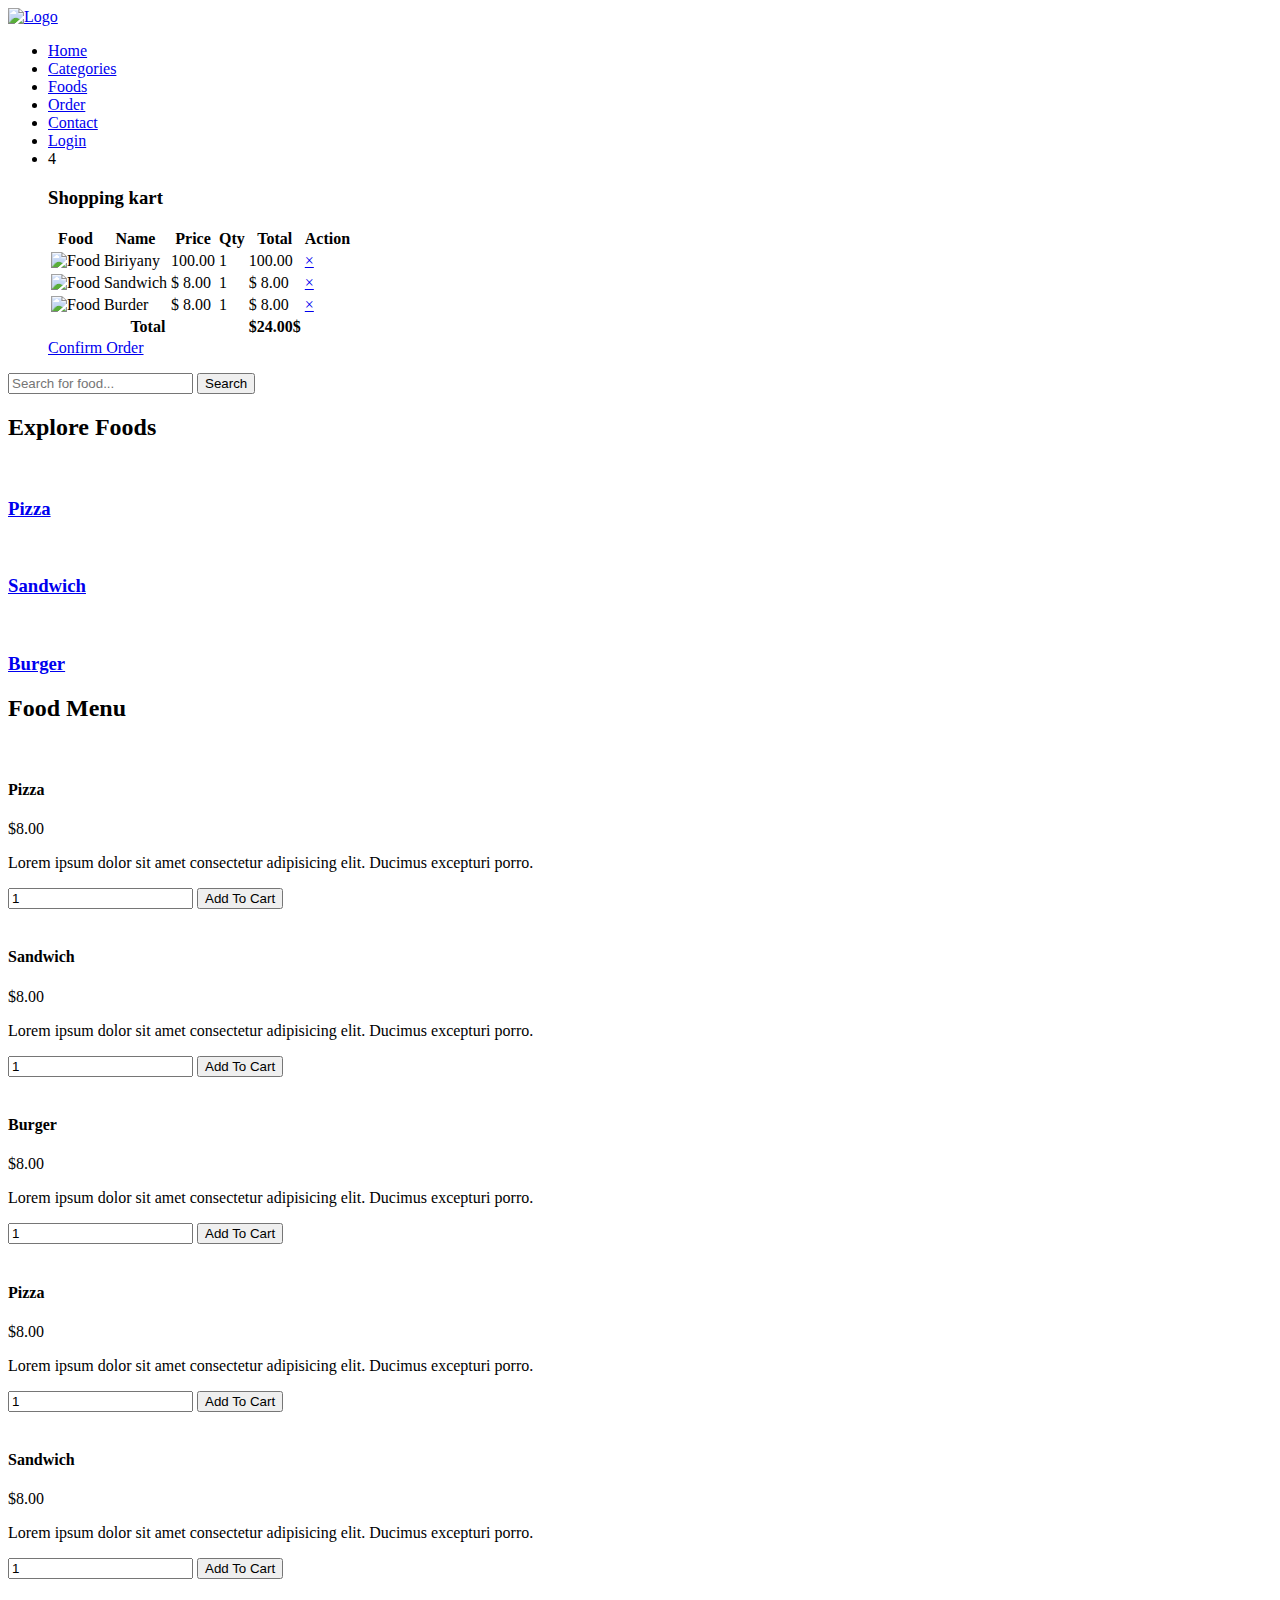
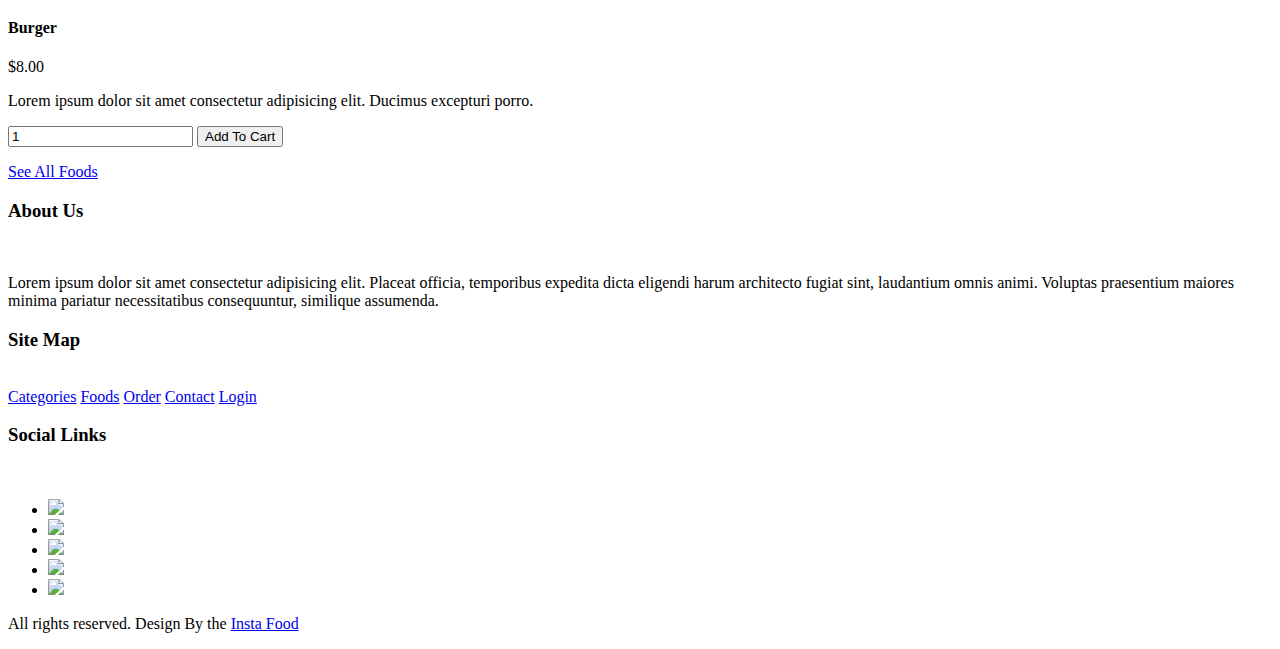
==== Food_ordering_web-main/index.html @ e42cc367 "Update index.html" ====
<!DOCTYPE html>
<html lang="en">
<head>
    <meta charset="UTF-8">
    <meta http-equiv="X-UA-Compatible" content="IE=edge">
    <meta name="viewport" content="width=device-width, initial-scale=1.0">
    <title>Online Food Delivery Website</title>
    <!-- Favicon -->
    <link rel="shortcut icon" href="img/favicon.ico" type="image/x-icon">
    <!-- Fontawesome CSS -->
    <link rel="stylesheet" href="css/font-awesome/css/font-awesome.css">
    <!-- Hover CSS -->
    <link rel="stylesheet" href="css/hover-min.css">
    <!-- Custom CSS -->
    <link rel="stylesheet" href="css/style.css">
</head>
<body>
    <!-- Navigation Section Start -->
    <header class="navbar">
        <nav id="site-top-nav" class="navbar-menu navbar-fixed-top">
            <div class="container">
                <!-- logo -->
                <div class="logo">
                    <a href="index.html" title="Logo">
                        <img src="img/logo.png" alt="Logo" class="img-responsive">
                    </a>
                </div>
                <!-- Main Menu -->
                <div class="menu text-right">
                    <ul>
                        <li><a class="hvr-underline-from-center" href="index.html">Home</a></li>
                        <li><a class="hvr-underline-from-center" href="categories.html">Categories</a></li>
                        <li><a class="hvr-underline-from-center" href="foods.html">Foods</a></li>
                        <li><a class="hvr-underline-from-center" href="order.html">Order</a></li>
                        <li><a class="hvr-underline-from-center" href="contact.html">Contact</a></li>
                        <li><a class="hvr-underline-from-center" href="login.html">Login</a></li>
                        <li>
                            <a id="shopping-cart" class="shopping-cart">
                                <i class="fa fa-cart-arrow-down"></i>
                                <span class="badge">4</span>
                            </a>
                            <div id="cart-content" class="cart-content">
                                <h3 class="text-center">Shopping kart </h3>
                                <table class="cart-table" border="0">
                                    <tr>
                                        <th>Food</th>
                                        <th>Name</th>
                                        <th>Price</th>
                                        <th>Qty</th>
                                        <th>Total</th>
                                        <th>Action</th>
                                    </tr>
                                    <tr>
                                        <td><img src="img/food/p1.jpg" alt="Food"></td>
                                        <td>Biriyany</td>
                                        <td>100.00</td>
                                        <td>1</td>
                                        <td>100.00</td>
                                        <td><a href="#" class="btn-delete">&times;</a></td>
                                    </tr>
                                    <tr>
                                        <td><img src="img/food/s1.jpg" alt="Food"></td>
                                        <td>Sandwich</td>
                                        <td>$ 8.00</td>
                                        <td>1</td>
                                        <td>$ 8.00</td>
                                        <td><a href="#" class="btn-delete">&times;</a></td>
                                    </tr>
                                    <tr>
                                        <td><img src="img/food/b1.jpg" alt="Food"></td>
                                        <td>Burder</td>
                                        <td>$ 8.00</td>
                                        <td>1</td>
                                        <td>$ 8.00</td>
                                        <td><a href="#" class="btn-delete">&times;</a></td>
                                    </tr>
                                    <tr>
                                        <th colspan="4">Total</th>
                                        <th>$24.00$</th>
                                        <th></th>
                                    </tr>
                                </table>
                                <a href="order.html" class="btn-primary">Confirm Order</a>
                            </div>
                        </li>
                    </ul>
                </div>
            </div>
        </nav>
    </header>
    <!-- Navigation Section End -->

    <!-- Food Search Section Start -->
    <section class="food-search text-center" >
        <div class="container">
            <form action="food-search.html">
                <input type="search" placeholder="Search for food..." required>
                <input type="submit" value="Search" class="btn-primary">
            </form>
        </div>
    </section>
    <!-- Food Search Section End -->

    <!-- Category Section Start -->
    <section class="categories">
        <div class="container">
            <h2 class="text-center">Explore Foods</h2>
            <div class="heading-border"></div>

            <div class="grid-3">
                <a href="category-foods.html">
                    <div class="float-container">
                        <img src="img/category/pizza.jpg" class="img-responsive" alt="">
                        <h3 class="float-text text-white">Pizza</h3>
                    </div>
                </a>
                <a href="category-foods.html">
                    <div class="float-container">
                        <img src="img/category/sandwich.jpg" class="img-responsive" alt="">
                        <h3 class="float-text text-white">Sandwich</h3>
                    </div>
                </a>
                <a href="category-foods.html">
                    <div class="float-container">
                        <img src="img/category/burger.jpg" class="img-responsive" alt="">
                        <h3 class="float-text text-white">Burger</h3>
                    </div>
                </a>
            </div>
        </div>
    </section>
    <!-- Category Section End -->

    <!-- Foods Section Start -->
    <section class="food-menu">
        <div class="container">
            <h2 class="text-center">Food Menu</h2>
            <div class="heading-border"></div>
            <div class="grid-2">
                <div class="food-menu-box">
                    <form action="">
                        <div class="food-menu-img">
                            <img src="img/food/p1.jpg" alt="" class="img-responsive img-curve">
                        </div>
                        <div class="food-menu-desc">
                            <h4>Pizza</h4>
                            <p class="food-price">$8.00</p>
                            <p class="food-details">Lorem ipsum dolor sit amet consectetur adipisicing elit. Ducimus excepturi porro.</p>
                            <input type="number" value="1" min="1">
                            <input type="submit" class="btn-primary" value="Add To Cart">
                        </div>
                    </form>
                </div>
                <div class="food-menu-box">
                    <form action="">
                        <div class="food-menu-img">
                            <img src="img/food/s1.jpg" alt="" class="img-responsive img-curve">
                        </div>
                        <div class="food-menu-desc">
                            <h4>Sandwich</h4>
                            <p class="food-price">$8.00</p>
                            <p class="food-details">Lorem ipsum dolor sit amet consectetur adipisicing elit. Ducimus excepturi porro.</p>
                            <input type="number" value="1" min="1">
                            <input type="submit" class="btn-primary" value="Add To Cart">
                        </div>
                    </form>
                </div>
                <div class="food-menu-box">
                    <form action="">
                        <div class="food-menu-img">
                            <img src="img/food/b1.jpg" alt="" class="img-responsive img-curve">
                        </div>
                        <div class="food-menu-desc">
                            <h4>Burger</h4>
                            <p class="food-price">$8.00</p>
                            <p class="food-details">Lorem ipsum dolor sit amet consectetur adipisicing elit. Ducimus excepturi porro.</p>
                            <input type="number" value="1" min="1">
                            <input type="submit" class="btn-primary" value="Add To Cart">
                        </div>
                    </form>
                </div>
                <div class="food-menu-box">
                    <form action="">
                        <div class="food-menu-img">
                            <img src="img/food/p1.jpg" alt="" class="img-responsive img-curve">
                        </div>
                        <div class="food-menu-desc">
                            <h4>Pizza</h4>
                            <p class="food-price">$8.00</p>
                            <p class="food-details">Lorem ipsum dolor sit amet consectetur adipisicing elit. Ducimus excepturi porro.</p>
                            <input type="number" value="1" min="1">
                            <input type="submit" class="btn-primary" value="Add To Cart">
                        </div>
                    </form>
                </div>
                <div class="food-menu-box">
                    <form action="">
                        <div class="food-menu-img">
                            <img src="img/food/s1.jpg" alt="" class="img-responsive img-curve">
                        </div>
                        <div class="food-menu-desc">
                            <h4>Sandwich</h4>
                            <p class="food-price">$8.00</p>
                            <p class="food-details">Lorem ipsum dolor sit amet consectetur adipisicing elit. Ducimus excepturi porro.</p>
                            <input type="number" value="1" min="1">
                            <input type="submit" class="btn-primary" value="Add To Cart">
                        </div>
                    </form>
                </div>
                <div class="food-menu-box">
                    <form action="">
                        <div class="food-menu-img">
                            <img src="img/food/b1.jpg" alt="" class="img-responsive img-curve">
                        </div>
                        <div class="food-menu-desc">
                            <h4>Burger</h4>
                            <p class="food-price">$8.00</p>
                            <p class="food-details">Lorem ipsum dolor sit amet consectetur adipisicing elit. Ducimus excepturi porro.</p>
                            <input type="number" value="1" min="1">
                            <input type="submit" class="btn-primary" value="Add To Cart">
                        </div>
                    </form>
                </div>
            </div>
        </div>
        <p class="text-center">
            <a href="foods.html" class="btn-primary">See All Foods</a>
        </p>
    </section>
    <!-- Foods Section End -->

    <!-- Footer Section Start -->
    <section class="footer">
        <div class="container">
            <div class="grid-3">
                <div class="text-center">
                    <h3>About Us</h3><br>
                    <p>Lorem ipsum dolor sit amet consectetur adipisicing elit. Placeat officia, temporibus expedita dicta eligendi harum architecto fugiat sint, laudantium omnis animi. Voluptas praesentium maiores minima pariatur necessitatibus consequuntur, similique assumenda.</p>
                </div>
                <div class="texr-center">
                    <h3>Site Map</h3><br>
                    <div class="site-links">
                        <a href="categories.html">Categories</a>
                        <a href="foods.html">Foods</a>
                        <a href="order.html">Order</a>
                        <a href="contact.html">Contact</a>
                        <a href="login.html">Login</a>
                    </div>
                </div>
                <div class="social-links">
                    <h3>Social Links</h3><br>
                    <div class="social">
                        <ul>
                            <li><a href="https://youtube.com/@codearcade-se4rc?si=2vBakC9_9-q3AL0y"><img src="https://img.icons8.com/color/48/null/facebook-new.png"/></a></li>
                            <li><a href="https://youtube.com/@codearcade-se4rc?si=2vBakC9_9-q3AL0y"><img src="https://img.icons8.com/fluency/48/null/instagram-new.png"/></a></li>
                            <li><a href="https://youtube.com/@codearcade-se4rc?si=2vBakC9_9-q3AL0y"><img src="https://img.icons8.com/color/48/null/twitter--v1.png"/></a></li>
                            <li><a href="https://youtube.com/@codearcade-se4rc?si=2vBakC9_9-q3AL0y"><img src="https://img.icons8.com/color/48/null/linkedin-circled--v1.png"/></a></li>
                            <li><a href="https://youtube.com/@codearcade-se4rc?si=2vBakC9_9-q3AL0y"><img src="https://img.icons8.com/color/48/null/youtube-play.png"/></a></li>
                        </ul>
                    </div>
                </div>
            </div>
        </div>
    </section>
    <!-- Footer Section End -->

    <!-- Copyright Section start -->
    <section class="copyright">
        <div class="container text-center">
            <p>All rights reserved. Design By the <a href="#">Insta Food </a></p>
        </div>
        <a id="back-to-top" class="btn-primary">
            <i class="fa fa-angle-double-up"></i>
        </a>
    </section>
    <!-- Copyright Section End -->

    <!-- JQuery -->
    <script src="https://code.jquery.com/jquery-3.6.0.js"></script>
    <!-- Jquery UI -->
    <script src="https://code.jquery.com/ui/1.13.0/jquery-ui.js"></script>
    <!-- Custom JS -->
    <script src="js/custom.js"></script>
</body>
</html>
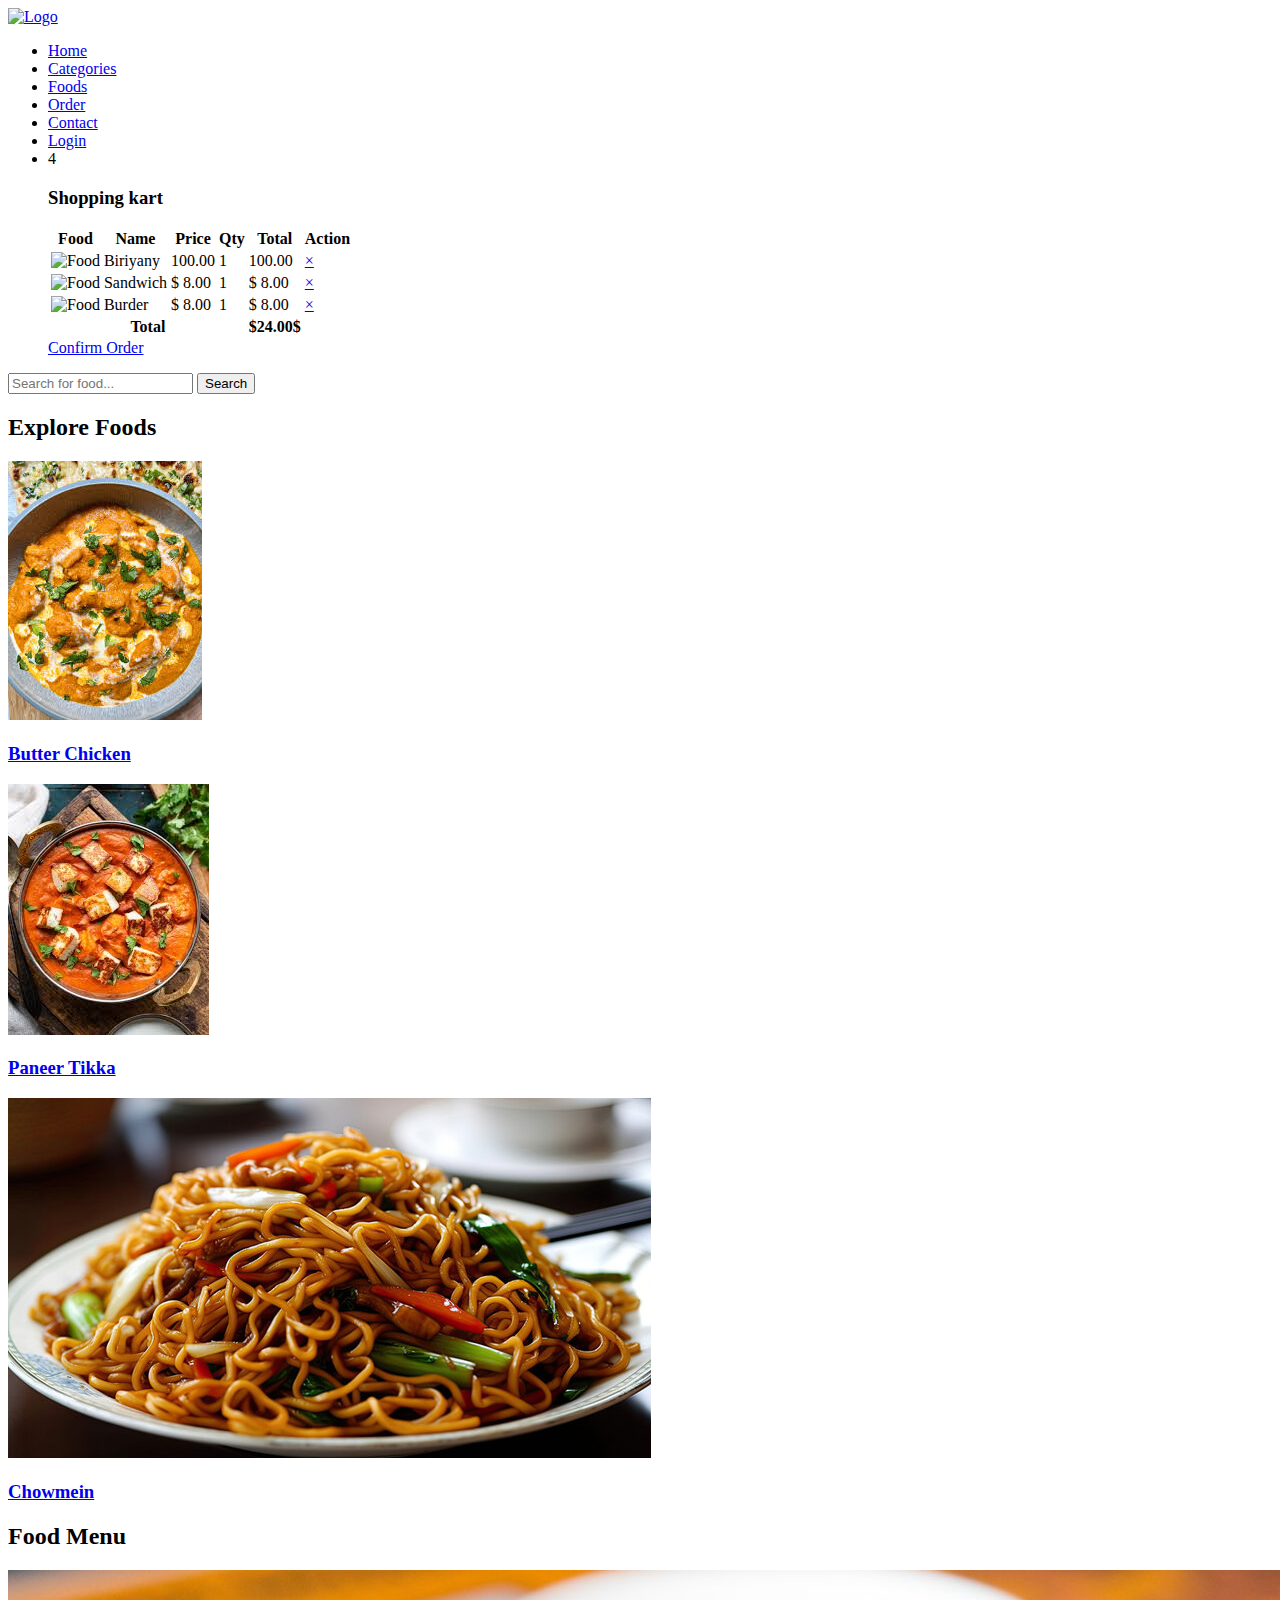
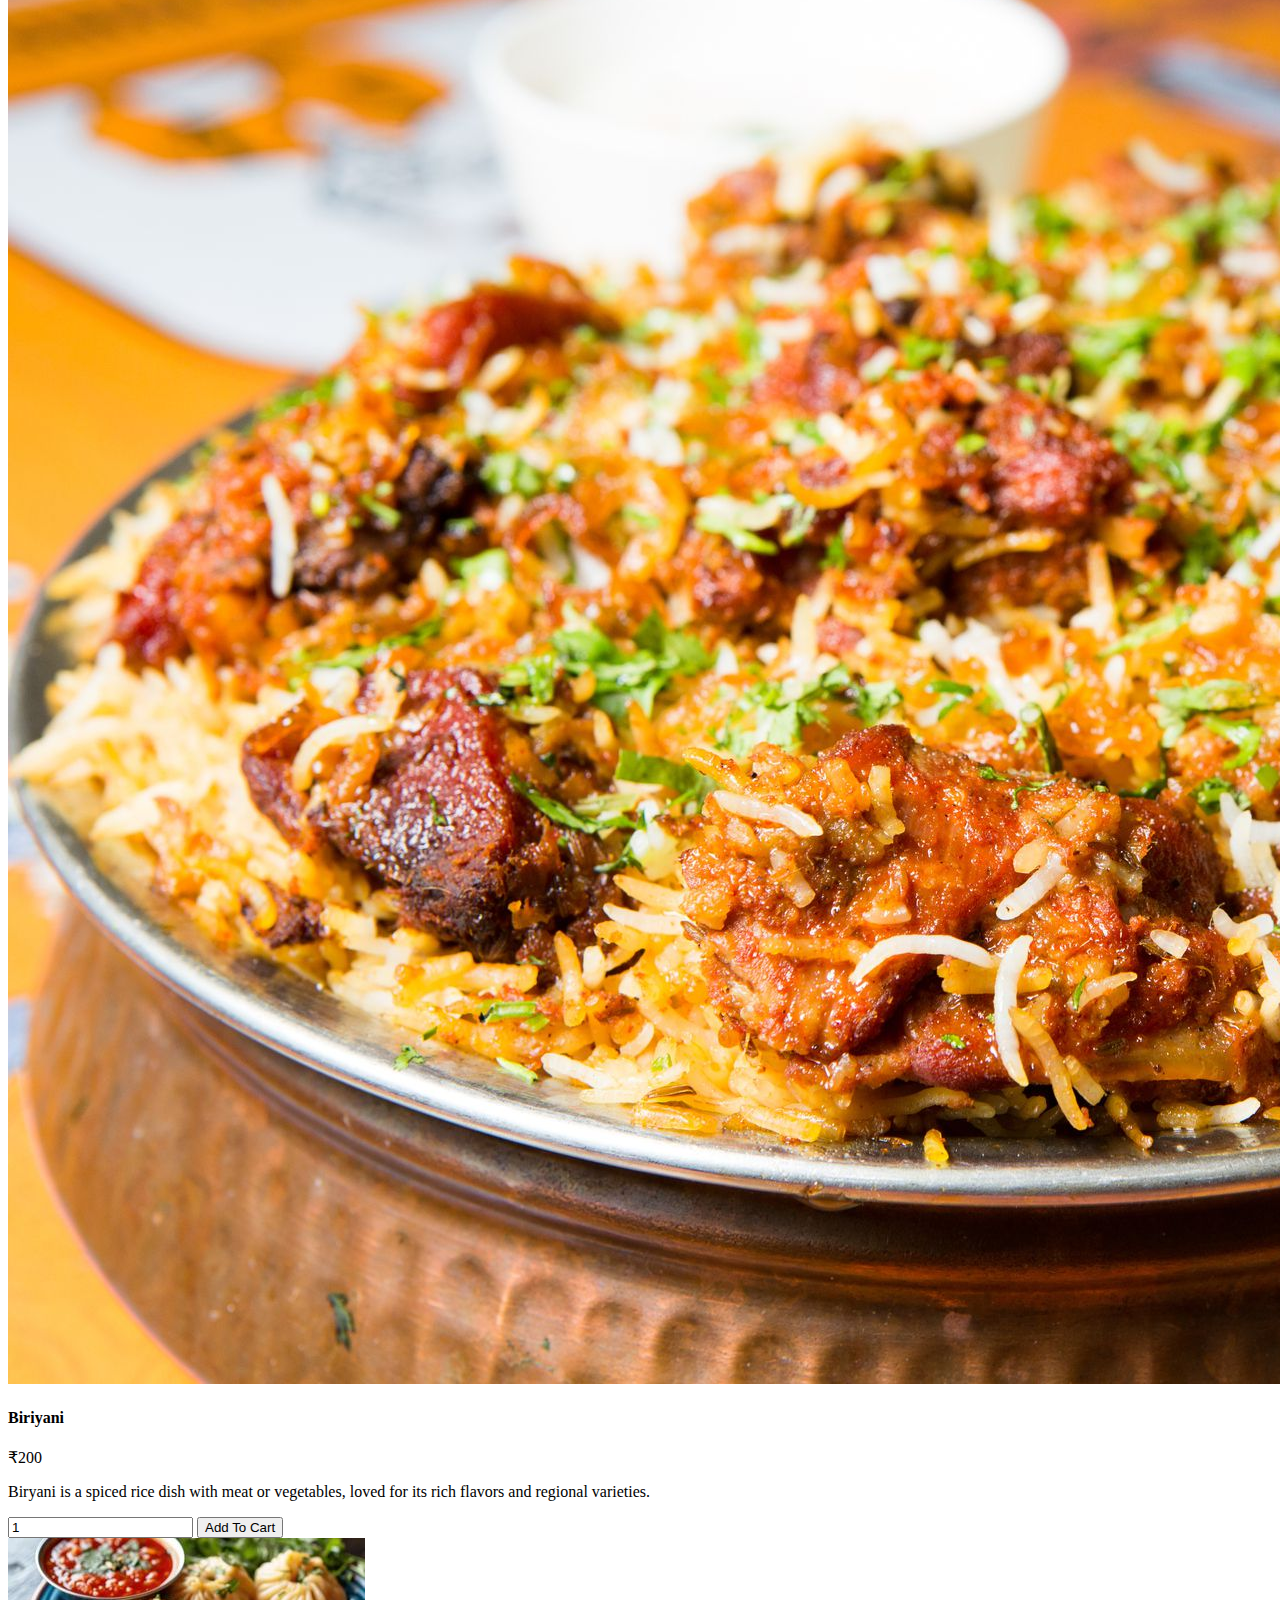
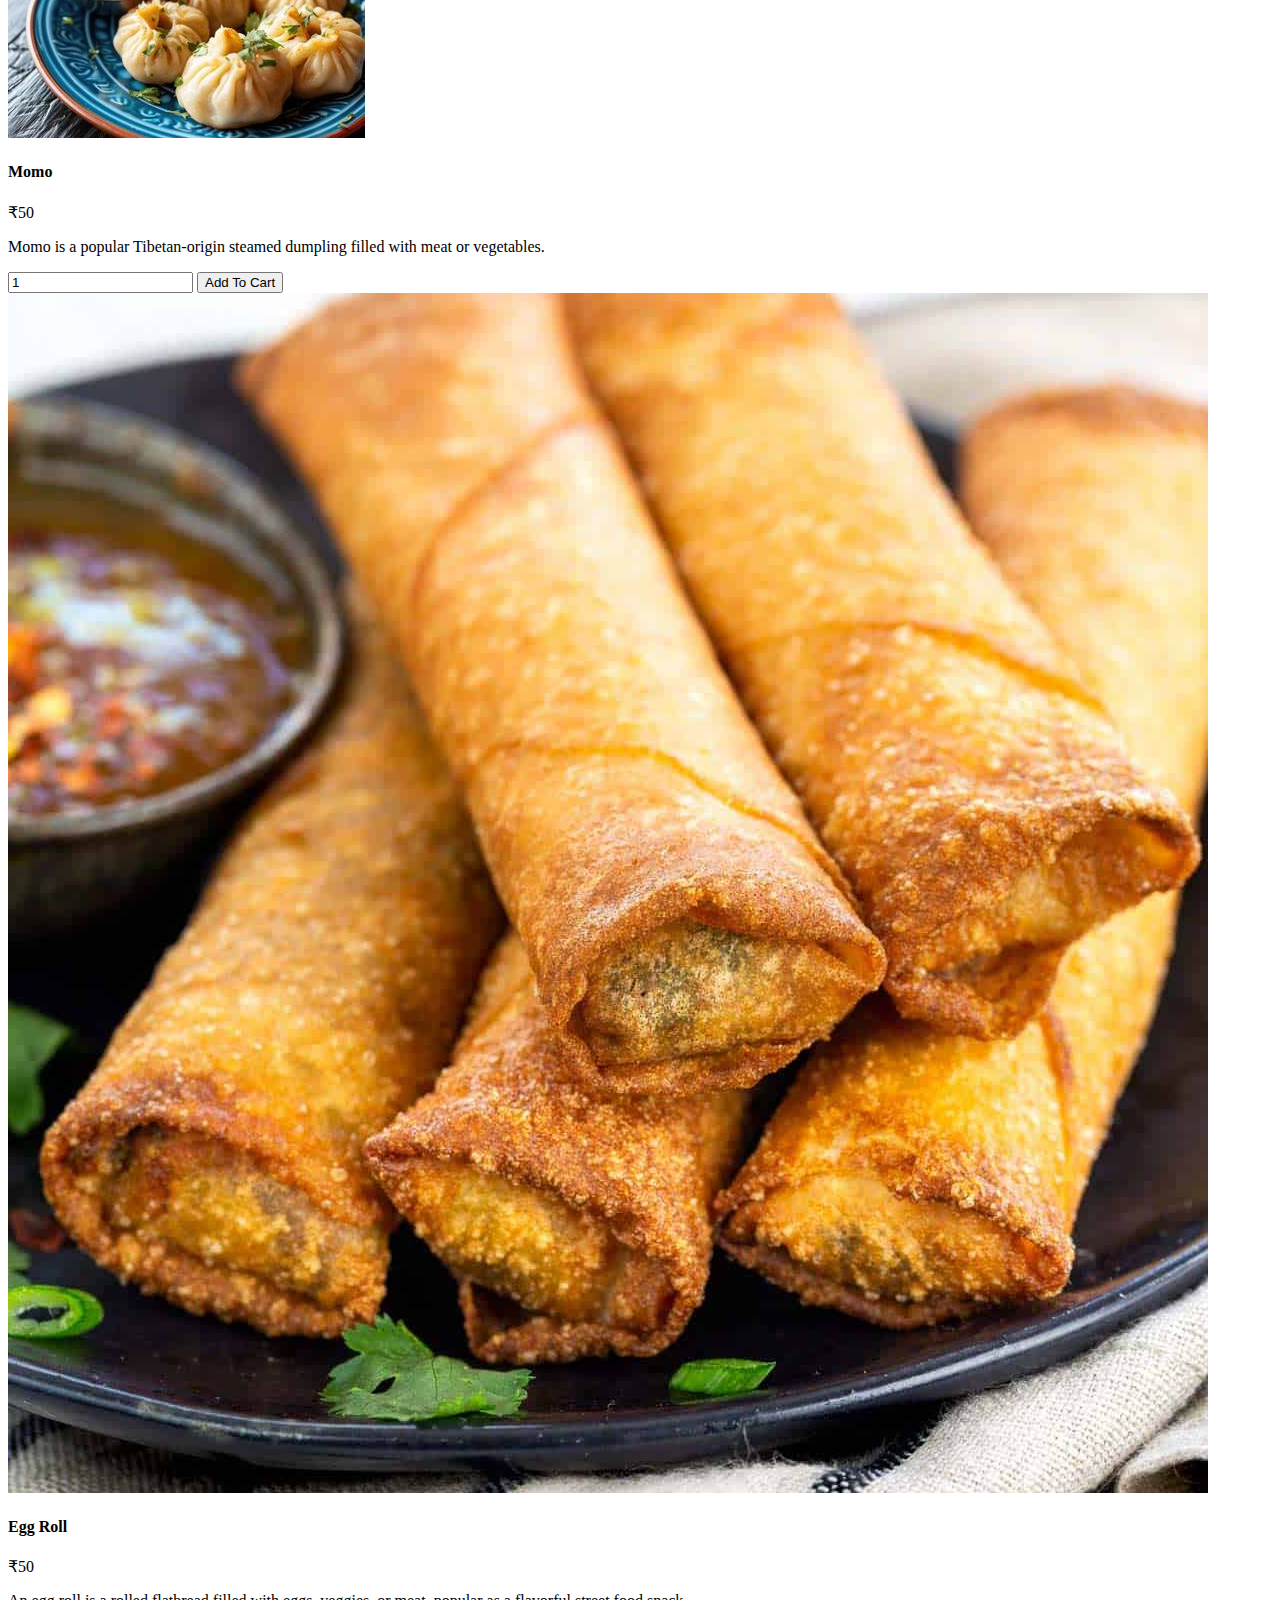
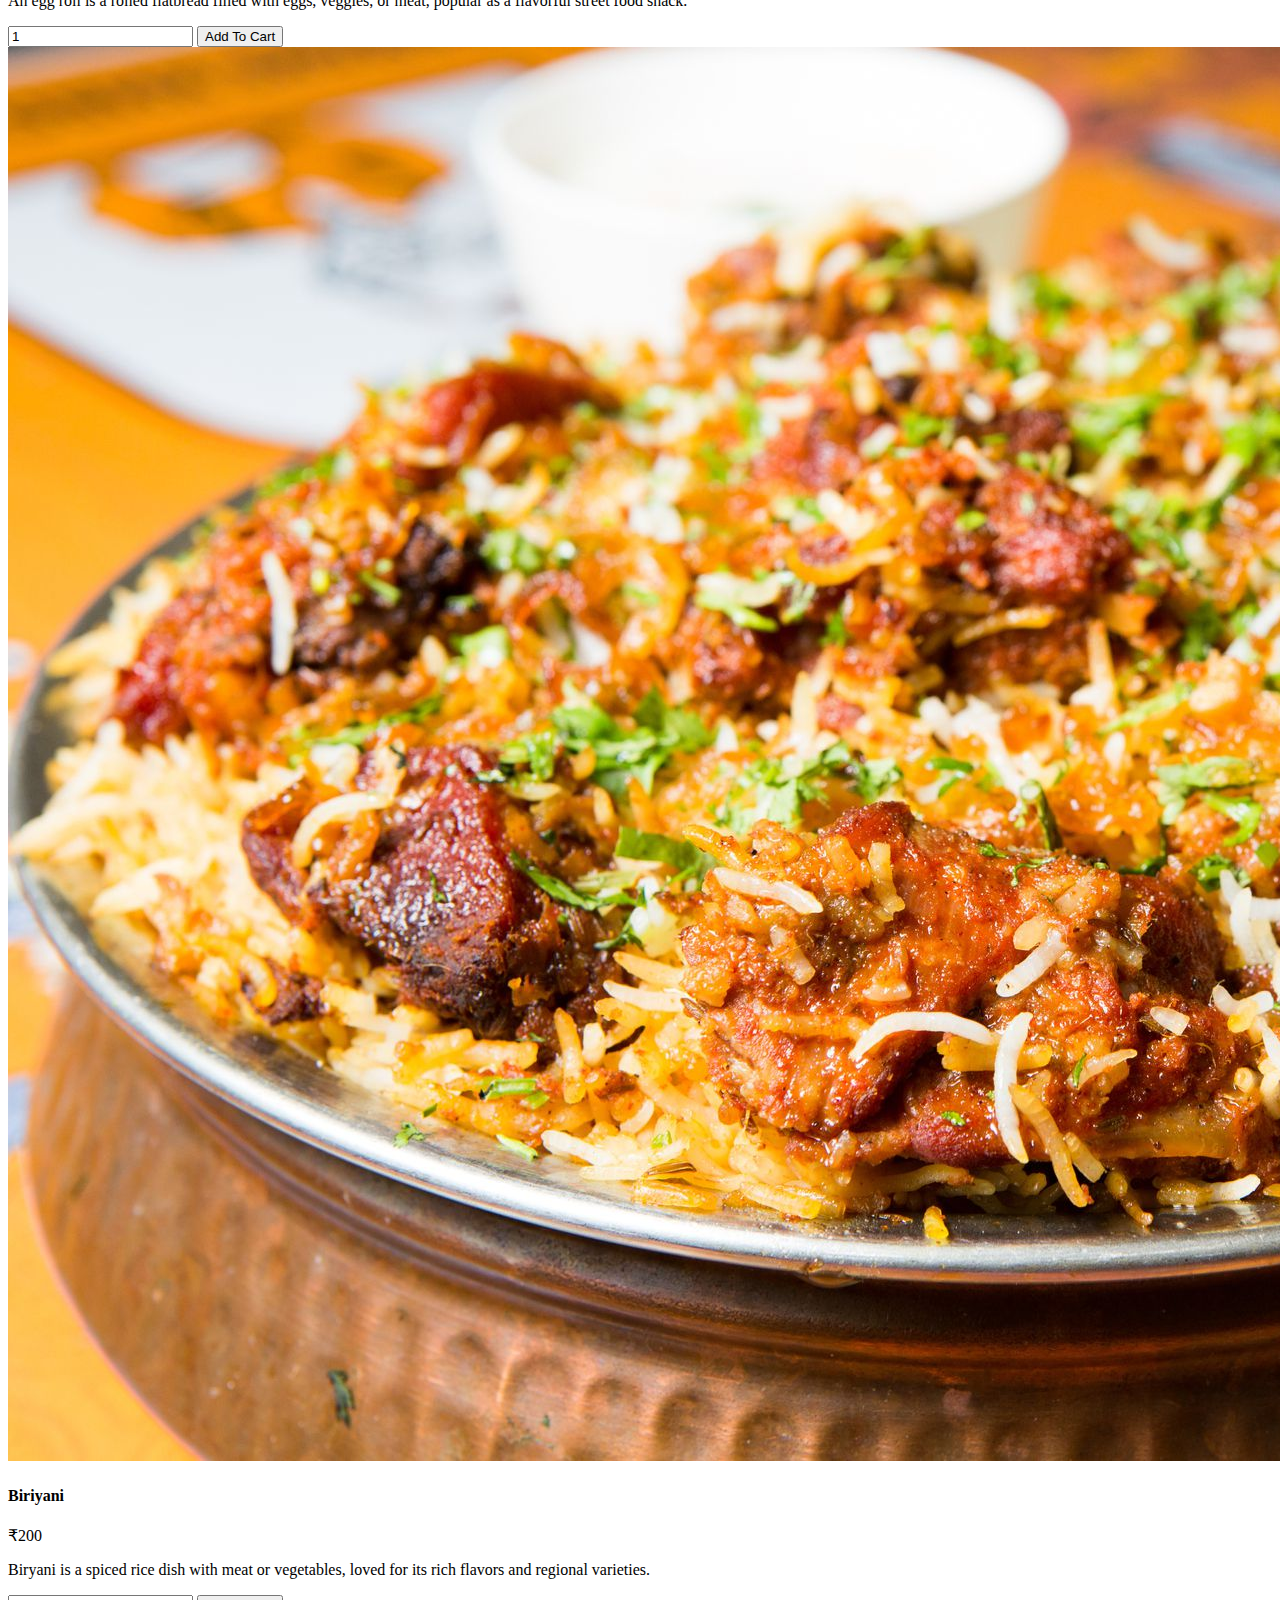
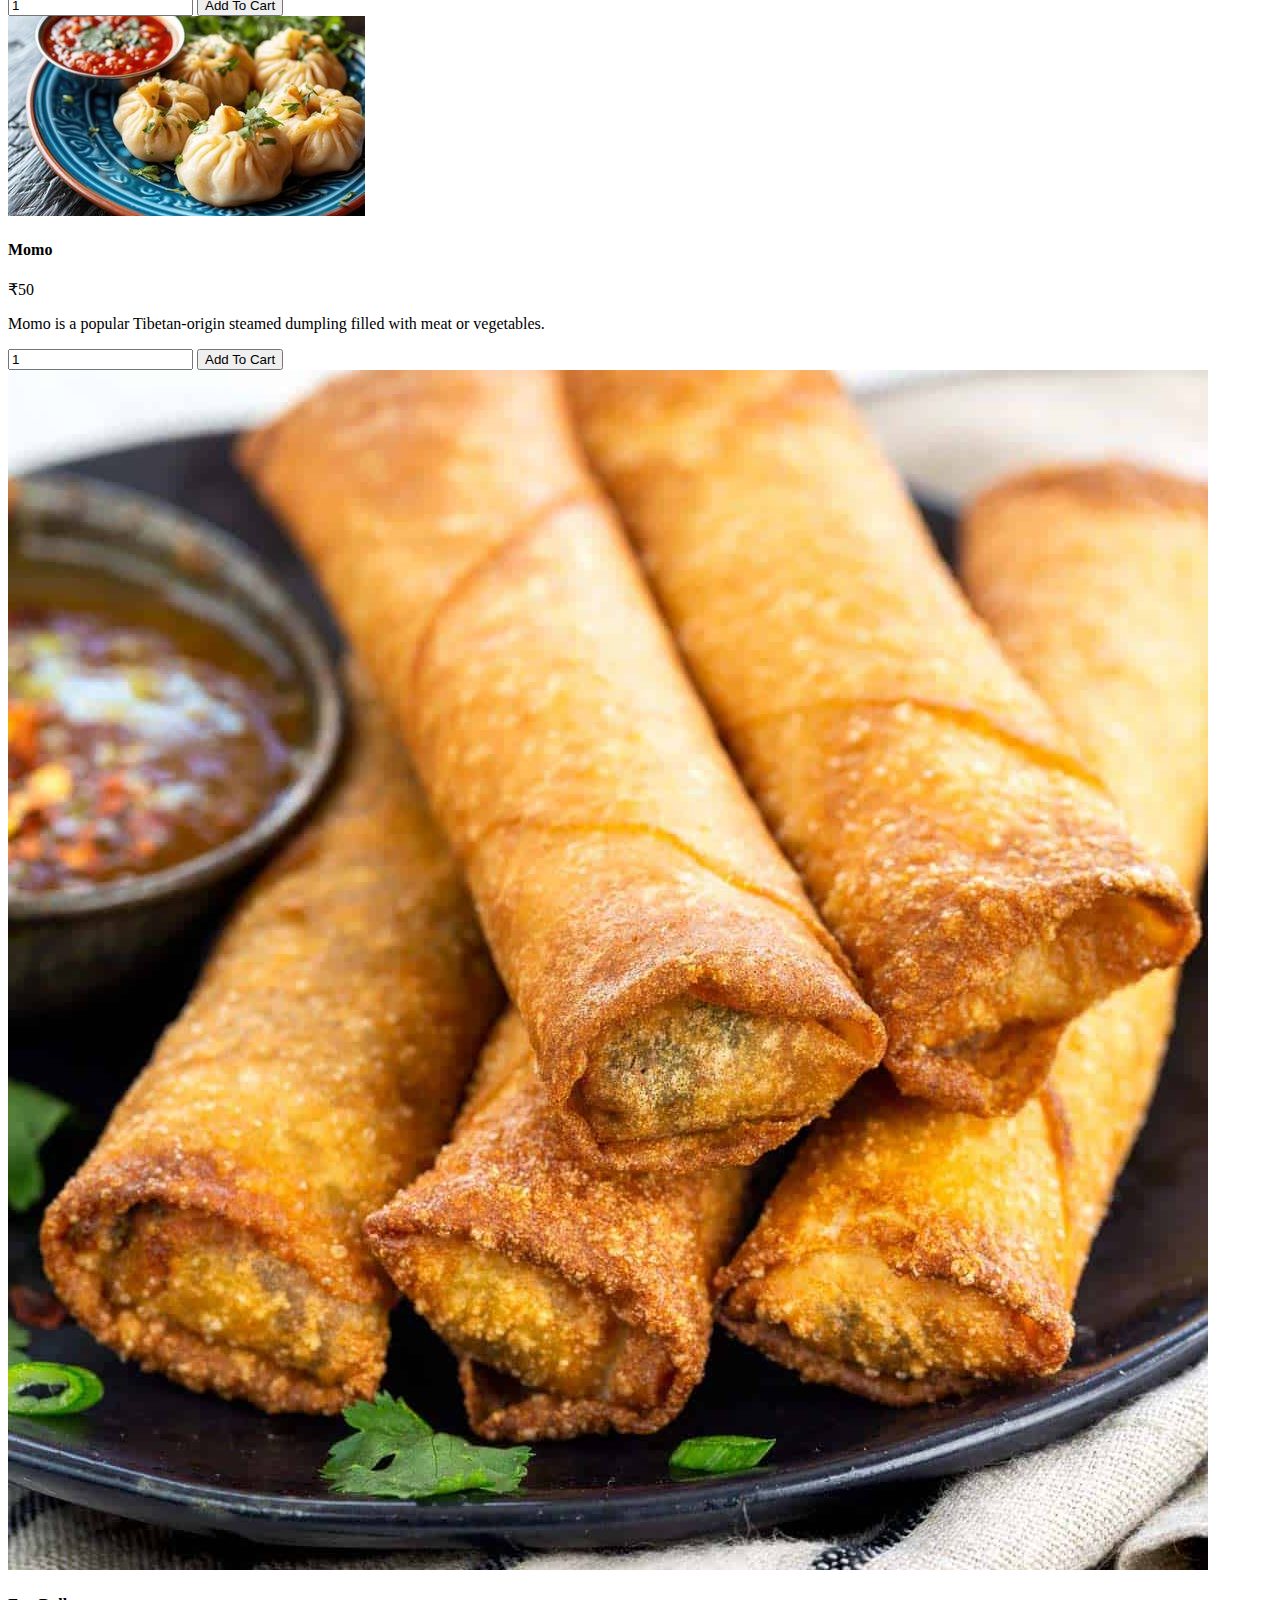
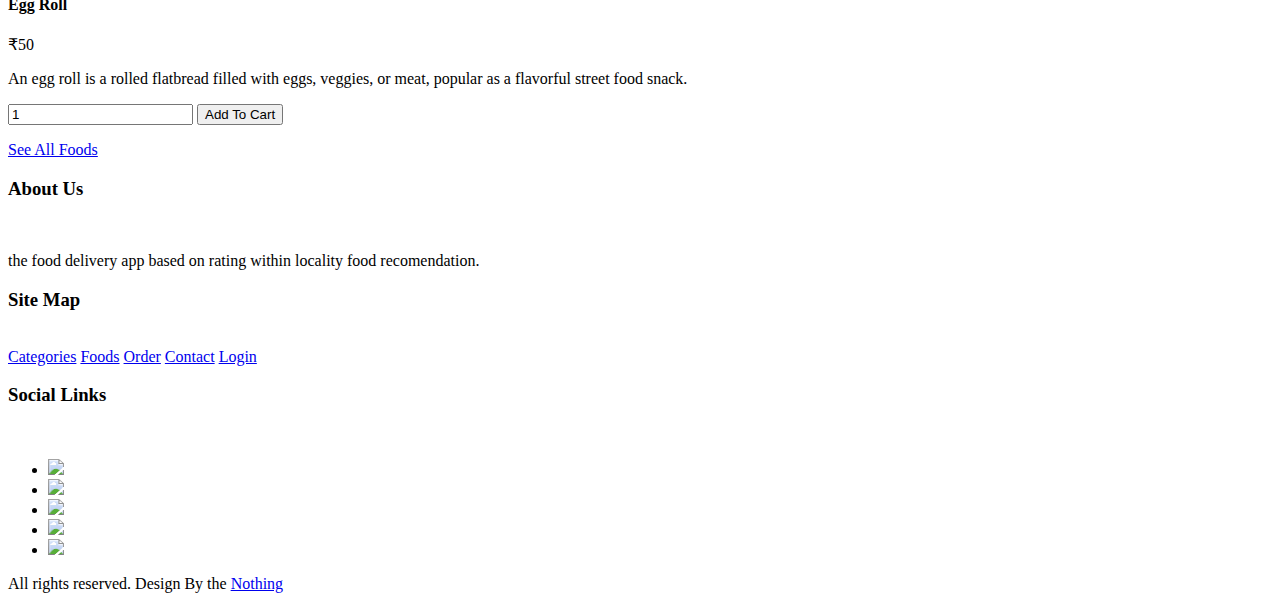
==== commit 16a11a69: "latest change" ====
--- a/Food_ordering_web-main/index.html
+++ b/Food_ordering_web-main/index.html
@@ -110,20 +110,20 @@
             <div class="grid-3">
                 <a href="category-foods.html">
                     <div class="float-container">
-                        <img src="img/category/pizza.jpg" class="img-responsive" alt="">
-                        <h3 class="float-text text-white">Pizza</h3>
+                        <img src="img/category/butter chicken.jpeg" class="img-responsive" alt="">
+                        <h3 class="float-text text-white">Butter Chicken</h3>
                     </div>
                 </a>
                 <a href="category-foods.html">
                     <div class="float-container">
-                        <img src="img/category/sandwich.jpg" class="img-responsive" alt="">
-                        <h3 class="float-text text-white">Sandwich</h3>
+                        <img src="img/category/paneer.jpeg" class="img-responsive" alt="">
+                        <h3 class="float-text text-white">Paneer Tikka</h3>
                     </div>
                 </a>
                 <a href="category-foods.html">
                     <div class="float-container">
-                        <img src="img/category/burger.jpg" class="img-responsive" alt="">
-                        <h3 class="float-text text-white">Burger</h3>
+                        <img src="img/category/chowmein.jpg" class="img-responsive" alt="">
+                        <h3 class="float-text text-white">Chowmein</h3>
                     </div>
                 </a>
             </div>
@@ -140,82 +140,82 @@
                 <div class="food-menu-box">
                     <form action="">
                         <div class="food-menu-img">
-                            <img src="img/food/p1.jpg" alt="" class="img-responsive img-curve">
-                        </div>
-                        <div class="food-menu-desc">
-                            <h4>Pizza</h4>
-                            <p class="food-price">$8.00</p>
-                            <p class="food-details">Lorem ipsum dolor sit amet consectetur adipisicing elit. Ducimus excepturi porro.</p>
-                            <input type="number" value="1" min="1">
-                            <input type="submit" class="btn-primary" value="Add To Cart">
-                        </div>
-                    </form>
-                </div>
-                <div class="food-menu-box">
-                    <form action="">
-                        <div class="food-menu-img">
-                            <img src="img/food/s1.jpg" alt="" class="img-responsive img-curve">
-                        </div>
-                        <div class="food-menu-desc">
-                            <h4>Sandwich</h4>
-                            <p class="food-price">$8.00</p>
-                            <p class="food-details">Lorem ipsum dolor sit amet consectetur adipisicing elit. Ducimus excepturi porro.</p>
-                            <input type="number" value="1" min="1">
-                            <input type="submit" class="btn-primary" value="Add To Cart">
-                        </div>
-                    </form>
-                </div>
-                <div class="food-menu-box">
-                    <form action="">
-                        <div class="food-menu-img">
-                            <img src="img/food/b1.jpg" alt="" class="img-responsive img-curve">
-                        </div>
-                        <div class="food-menu-desc">
-                            <h4>Burger</h4>
-                            <p class="food-price">$8.00</p>
-                            <p class="food-details">Lorem ipsum dolor sit amet consectetur adipisicing elit. Ducimus excepturi porro.</p>
-                            <input type="number" value="1" min="1">
-                            <input type="submit" class="btn-primary" value="Add To Cart">
-                        </div>
-                    </form>
-                </div>
-                <div class="food-menu-box">
-                    <form action="">
-                        <div class="food-menu-img">
-                            <img src="img/food/p1.jpg" alt="" class="img-responsive img-curve">
-                        </div>
-                        <div class="food-menu-desc">
-                            <h4>Pizza</h4>
-                            <p class="food-price">$8.00</p>
-                            <p class="food-details">Lorem ipsum dolor sit amet consectetur adipisicing elit. Ducimus excepturi porro.</p>
-                            <input type="number" value="1" min="1">
-                            <input type="submit" class="btn-primary" value="Add To Cart">
-                        </div>
-                    </form>
-                </div>
-                <div class="food-menu-box">
-                    <form action="">
-                        <div class="food-menu-img">
-                            <img src="img/food/s1.jpg" alt="" class="img-responsive img-curve">
-                        </div>
-                        <div class="food-menu-desc">
-                            <h4>Sandwich</h4>
-                            <p class="food-price">$8.00</p>
-                            <p class="food-details">Lorem ipsum dolor sit amet consectetur adipisicing elit. Ducimus excepturi porro.</p>
-                            <input type="number" value="1" min="1">
-                            <input type="submit" class="btn-primary" value="Add To Cart">
-                        </div>
-                    </form>
-                </div>
-                <div class="food-menu-box">
-                    <form action="">
-                        <div class="food-menu-img">
-                            <img src="img/food/b1.jpg" alt="" class="img-responsive img-curve">
-                        </div>
-                        <div class="food-menu-desc">
-                            <h4>Burger</h4>
-                            <p class="food-price">$8.00</p>
-                            <p class="food-details">Lorem ipsum dolor sit amet consectetur adipisicing elit. Ducimus excepturi porro.</p>
+                            <img src="img/food/b2.jpg" alt="" class="img-responsive img-curve">
+                        </div>
+                        <div class="food-menu-desc">
+                            <h4>Biriyani</h4>
+                            <p class="food-price">₹200</p>
+                            <p class="food-details">Biryani is a spiced rice dish with meat or vegetables, loved for its rich flavors and regional varieties.</p>
+                            <input type="number" value="1" min="1">
+                            <input type="submit" class="btn-primary" value="Add To Cart">
+                        </div>
+                    </form>
+                </div>
+                <div class="food-menu-box">
+                    <form action="">
+                        <div class="food-menu-img">
+                            <img src="img/food/m1.jpg" alt="" class="img-responsive img-curve">
+                        </div>
+                        <div class="food-menu-desc">
+                            <h4>Momo</h4>
+                            <p class="food-price">₹50</p>
+                            <p class="food-details">Momo is a popular Tibetan-origin steamed dumpling filled with meat or vegetables.</p>
+                            <input type="number" value="1" min="1">
+                            <input type="submit" class="btn-primary" value="Add To Cart">
+                        </div>
+                    </form>
+                </div>
+                <div class="food-menu-box">
+                    <form action="">
+                        <div class="food-menu-img">
+                            <img src="img/food/e1.jpg" alt="" class="img-responsive img-curve">
+                        </div>
+                        <div class="food-menu-desc">
+                            <h4>Egg Roll</h4>
+                            <p class="food-price">₹50</p>
+                            <p class="food-details">An egg roll is a rolled flatbread filled with eggs, veggies, or meat, popular as a flavorful street food snack.</p>
+                            <input type="number" value="1" min="1">
+                            <input type="submit" class="btn-primary" value="Add To Cart">
+                        </div>
+                    </form>
+                </div>
+                <div class="food-menu-box">
+                    <form action="">
+                        <div class="food-menu-img">
+                            <img src="img/food/b2.jpg" alt="" class="img-responsive img-curve">
+                        </div>
+                        <div class="food-menu-desc">
+                            <h4>Biriyani</h4>
+                            <p class="food-price">₹200</p>
+                            <p class="food-details">Biryani is a spiced rice dish with meat or vegetables, loved for its rich flavors and regional varieties.</p>
+                            <input type="number" value="1" min="1">
+                            <input type="submit" class="btn-primary" value="Add To Cart">
+                        </div>
+                    </form>
+                </div>
+                <div class="food-menu-box">
+                    <form action="">
+                        <div class="food-menu-img">
+                            <img src="img/food/m1.jpg" alt="" class="img-responsive img-curve">
+                        </div>
+                        <div class="food-menu-desc">
+                            <h4>Momo</h4>
+                            <p class="food-price">₹50</p>
+                            <p class="food-details">Momo is a popular Tibetan-origin steamed dumpling filled with meat or vegetables.</p>
+                            <input type="number" value="1" min="1">
+                            <input type="submit" class="btn-primary" value="Add To Cart">
+                        </div>
+                    </form>
+                </div>
+                <div class="food-menu-box">
+                    <form action="">
+                        <div class="food-menu-img">
+                            <img src="img/food/e1.jpg" alt="" class="img-responsive img-curve">
+                        </div>
+                        <div class="food-menu-desc">
+                            <h4>Egg Roll</h4>
+                            <p class="food-price">₹50</p>
+                            <p class="food-details">An egg roll is a rolled flatbread filled with eggs, veggies, or meat, popular as a flavorful street food snack.</p>
                             <input type="number" value="1" min="1">
                             <input type="submit" class="btn-primary" value="Add To Cart">
                         </div>
@@ -235,7 +235,7 @@
             <div class="grid-3">
                 <div class="text-center">
                     <h3>About Us</h3><br>
-                    <p>Lorem ipsum dolor sit amet consectetur adipisicing elit. Placeat officia, temporibus expedita dicta eligendi harum architecto fugiat sint, laudantium omnis animi. Voluptas praesentium maiores minima pariatur necessitatibus consequuntur, similique assumenda.</p>
+                    <p>the food delivery app based on rating within locality food recomendation.</p>
                 </div>
                 <div class="texr-center">
                     <h3>Site Map</h3><br>
@@ -267,7 +267,7 @@
     <!-- Copyright Section start -->
     <section class="copyright">
         <div class="container text-center">
-            <p>All rights reserved. Design By the <a href="#">Insta Food </a></p>
+            <p>All rights reserved. Design By the <a href="#"> Nothing </a></p>
         </div>
         <a id="back-to-top" class="btn-primary">
             <i class="fa fa-angle-double-up"></i>
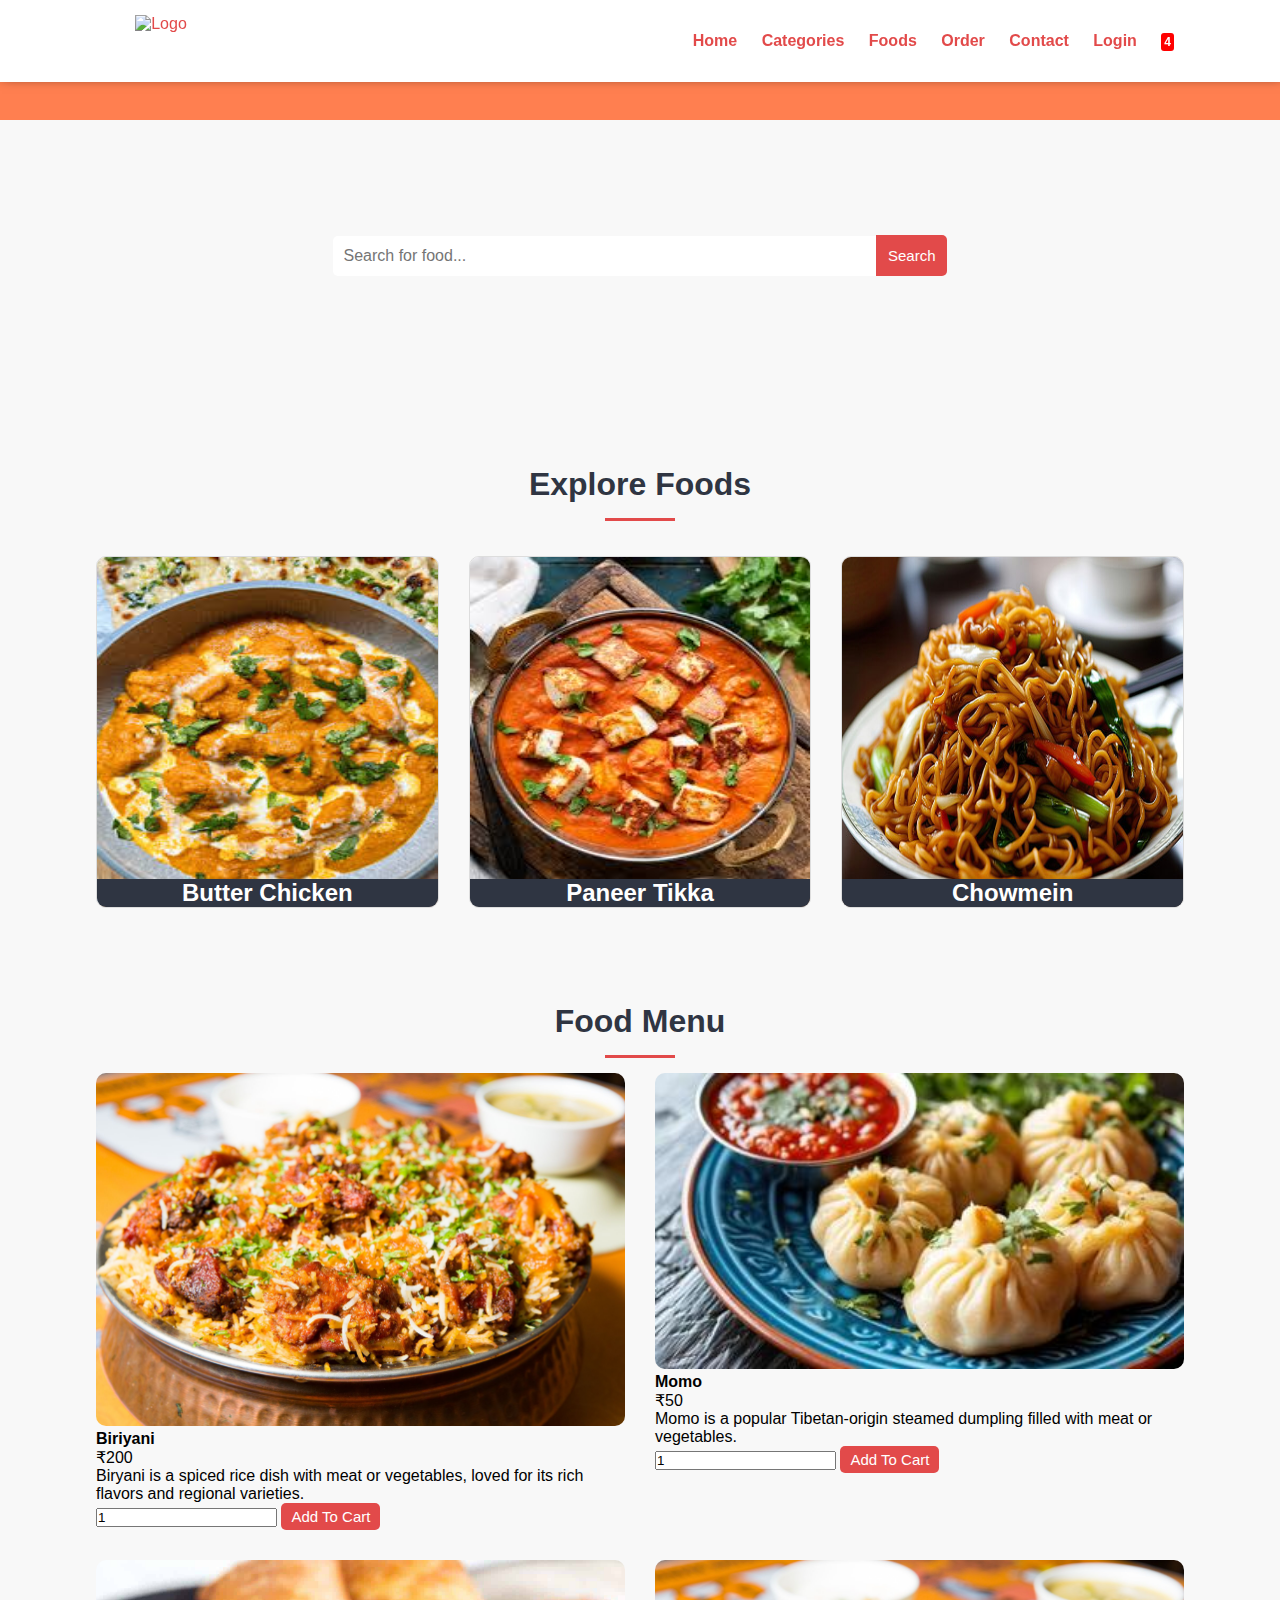
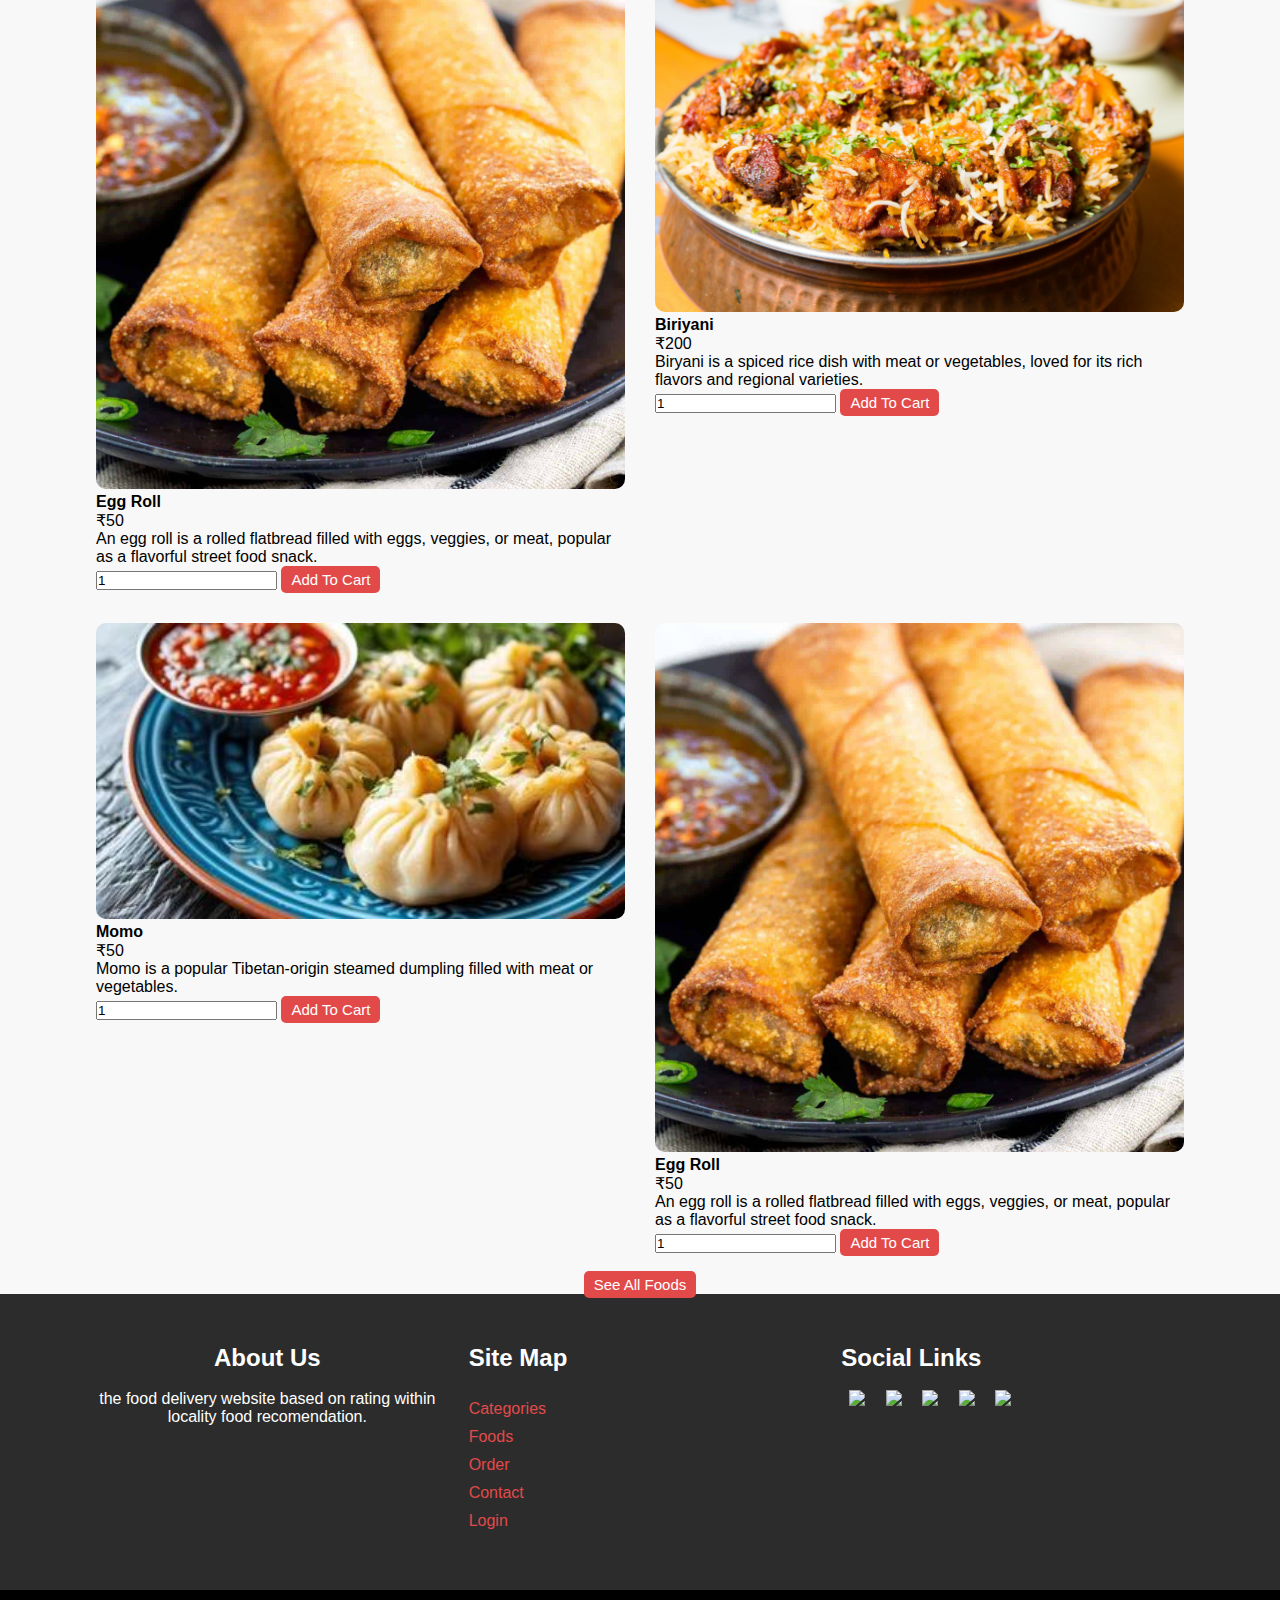
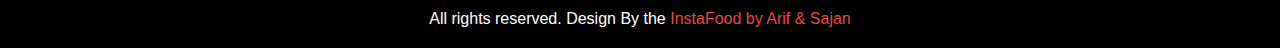
==== commit 3e67332f: "Merge remote-tracking branch 'upstream/main'" ====
--- a/Food_ordering_web-main/index.html
+++ b/Food_ordering_web-main/index.html
@@ -235,7 +235,7 @@
             <div class="grid-3">
                 <div class="text-center">
                     <h3>About Us</h3><br>
-                    <p>the food delivery app based on rating within locality food recomendation.</p>
+                    <p>the food delivery website based on rating within locality food recomendation.</p>
                 </div>
                 <div class="texr-center">
                     <h3>Site Map</h3><br>
@@ -267,7 +267,7 @@
     <!-- Copyright Section start -->
     <section class="copyright">
         <div class="container text-center">
-            <p>All rights reserved. Design By the <a href="#"> Nothing </a></p>
+            <p>All rights reserved. Design By the <a href="#"> InstaFood by Arif & Sajan </a></p>
         </div>
         <a id="back-to-top" class="btn-primary">
             <i class="fa fa-angle-double-up"></i>
--- a/Food_ordering_web-main/css/style.css
+++ b/Food_ordering_web-main/css/style.css
@@ -0,0 +1,472 @@
+/* CSS Style For All */
+* {
+  margin: 0;
+  padding: 0;
+  font-family: Arial, Helvetica, sans-serif;
+}
+input {
+  outline: 0;
+}
+input[type="submit"] {
+  border: 0;
+  cursor: pointer;
+}
+a {
+  color: rgb(226, 74, 74);
+  text-decoration: none;
+  transition: 0.5s;
+}
+a:hover {
+  color: #6c5ce7;
+}
+.container {
+  width: 85%;
+  margin: 0 auto;
+  padding: 15px;
+}
+.btn-delete {
+  background: #ff0000;
+  transition: 0.5s;
+  padding: 3px 5px;
+  color: #fff;
+  opacity: 0.8;
+  display: inline;
+  border-radius: 4px;
+}
+.btn-delete:hover {
+  color: #fff;
+}
+.btn-primary {
+  background: rgb(226, 74, 74);
+  color: #fff;
+  padding: 5px 10px;
+  font-size: 15px;
+  cursor: pointer;
+  border-radius: 5px;
+  transition: 0.5s;
+}
+.btn-primary:hover {
+  background: #6c5ce7;
+  color: #fff;
+}
+.label {
+  margin-bottom: 10px;
+  font-weight: bold;
+}
+.img-responsive {
+  width: 100%;
+}
+.img-curve {
+  border-radius: 10px;
+}
+.text-center {
+  text-align: center;
+}
+.text-left {
+  text-align: left;
+}
+.text-right {
+  text-align: right;
+}
+.text-white {
+  color: #fff;
+}
+.bold {
+  font-weight: bold;
+}
+h2 {
+  color: #2f3542;
+  font-size: 32px;
+  margin-bottom: 25px;
+}
+h3 {
+  font-size: 24px;
+}
+.heading-border {
+  height: 3px;
+  width: 70px;
+  background: rgb(226, 74, 74);
+  margin: auto;
+  margin-top: -10px;
+  margin-bottom: 15px;
+}
+fieldset {
+  border: 1px solid #fff;
+  margin: 40px;
+  padding: 25px;
+  border-radius: 5px;
+  padding-bottom: 0;
+}
+fieldset legend {
+  font-size: 23px;
+  color: #2f3542;
+}
+.grid-2 {
+  display: grid;
+  grid-template-columns: repeat(2, 1fr);
+  grid-gap: 30px 30px;
+}
+.grid-3 {
+  display: grid;
+  grid-template-columns: repeat(3, 1fr);
+  grid-gap: 10px 30px;
+}
+/* CSS Style For All End */
+
+/* Navigation Section Style */
+.navbar {
+  margin-top: 80px;
+}
+.navbar-menu {
+  padding: 10px 0;
+  background: #fff;
+  transition: all 0.5s ease-in-out;
+}
+.site-top-nav {
+  background: #fff;
+  padding: 0;
+  box-shadow: 2px -4px 13px 0px #000;
+}
+.navbar-fixed-top {
+  position: fixed;
+  top: 0;
+  left: 0;
+  right: 0;
+  z-index: 1030;
+  box-shadow: 2px -7px 13px 0px #000;
+}
+.navbar-fixed-top .container {
+  padding: 0 15px;
+}
+.logo {
+  width: 120px;
+  float: left;
+  padding: 5px 5px;
+}
+.menu {
+  line-height: 60px;
+  position: relative;
+}
+.menu ul {
+  list-style: none;
+  width: 80%;
+  float: right;
+}
+.menu ul li {
+  display: inline;
+  padding: 10px;
+  font-weight: bold;
+}
+.menu ul li:last-of-type {
+  text-align: center;
+}
+.hvr-underline-from-center:before {
+  background: #6c5ce7;
+  height: 2px;
+  bottom: 10px;
+}
+.badge {
+  color: #fff;
+  background: #ff0000;
+  font-size: 12px;
+  padding: 2px 3px;
+  border-radius: 3px;
+}
+.shopping-cart {
+  color: #6c5ce7;
+  cursor: pointer;
+  font-size: 18px;
+}
+.cart-content {
+  background: #fff;
+  width: 440px;
+  position: absolute;
+  top: 62px;
+  right: 0;
+  box-shadow: 0px 4px 10px 0px #bfbfbf;
+  padding: 10px 10px;
+  display: none;
+}
+.cart-table {
+  width: 100%;
+  border-collapse: collapse;
+}
+.cart-table th,
+.cart-table td {
+  border-bottom: 1px solid #ddd;
+  pad: 0px 5px;
+  font-size: 14px;
+  font-weight: normal;
+  text-align: center;
+}
+.cart-table th {
+  font-weight: bold;
+  border-top: 1px solid #ddd;
+}
+.cart-table img {
+  width: 50px;
+  height: 50px;
+  vertical-align: middle;
+  border-radius: 100%;
+}
+/* Navigation Section Style End */
+
+/* Food Search Section Style Start */
+.food-search {
+  background-image: url(../img/search-bg.jpg);
+  background-size: cover;
+  background-repeat: no-repeat;
+  background-position: center;
+  padding: 95px 0;
+  background-attachment: fixed;
+}
+.food-search input[type="search"] {
+  width: 50%;
+  padding: 11px;
+  font-size: 16px;
+  border: none;
+  border-radius: 5px 0px 0px 5px;
+  margin-right: -5px;
+}
+.food-search .btn-primary {
+  padding: 12px;
+  transition: 0.5s;
+  border-radius: 0px 5px 5px 0px;
+}
+/* Food Search Section Style End */
+
+/* Categories Section Style Start */
+.categories {
+  background-image: url(../img/category-bg.png);
+  background-size: cover;
+  background-repeat: no-repeat;
+  padding: 55px 0;
+}
+.categories h3 {
+  background: #2f3542;
+  position: absolute;
+  left: 0;
+  right: 0;
+  bottom: 0;
+  text-align: center;
+}
+.float-container {
+  position: relative;
+  overflow: hidden;
+  border-radius: 10px;
+  margin-top: 20px;
+  height: 350px;
+  border:1px solid #ddd;
+}
+.categories .float-container img {
+  transition: 0.5s;
+  height: 100%;
+}
+.categories .float-container:hover img {
+  transform: scale(1.2);
+}
+/* Categories Section Style End */
+
+/* Food Section Style Start */
+/* General Styles */
+body {
+  font-family: Arial, sans-serif;
+  margin: 0;
+  padding: 0;
+  background-color: #f8f8f8;
+}
+
+/* Header */
+header {
+  background-color: #ff7f50;
+  color: white;
+  padding: 20px 10px;
+  text-align: center;
+}
+
+/* Main Container */
+.container {
+  max-width: 1200px;
+  margin: auto;
+  padding: 20px;
+}
+
+/* Grid Layout */
+.grid {
+  display: grid;
+  grid-template-columns: repeat(auto-fit, minmax(250px, 1fr));
+  gap: 20px;
+}
+
+/* Card Styling */
+.card {
+  background: white;
+  border-radius: 10px;
+  overflow: hidden;
+  box-shadow: 0 4px 8px rgba(0, 0, 0, 0.1);
+  text-align: center;
+  transition: transform 0.2s;
+}
+
+.card:hover {
+  transform: translateY(-5px);
+}
+
+/* Card Image */
+.card img {
+  width: 100%;
+  height: 150px;
+  object-fit: cover;
+}
+
+/* Card Content */
+.card h3 {
+  margin: 15px 0;
+  color: #333;
+}
+
+.card p {
+  color: #666;
+  margin: 0 15px 15px;
+}
+
+/* Card Link Button */
+.card a {
+  display: inline-block;
+  margin: 10px 0;
+  padding: 10px 20px;
+  background-color: #ff7f50;
+  color: white;
+  text-decoration: none;
+  border-radius: 5px;
+  transition: background-color 0.3s;
+}
+
+.card a:hover {
+  background-color: #ff5722;
+}
+
+/* Footer */
+footer {
+  text-align: center;
+  padding: 10px;
+  background: #333;
+  color: white;
+  margin-top: 20px;
+}
+
+/* Food Section Style End */
+
+/* Footer Section Style Start */
+.footer {
+  overflow: hidden;
+  background: rgba(8, 8, 8, 0.85);
+  color: #fff;
+}
+.footer .grid-3 {
+  padding: 30px 0;
+}
+.site-links a {
+  display: block;
+  margin: 10px 0;
+}
+.social ul {
+  list-style: none;
+}
+.social ul li {
+  display: inline;
+  padding: 8px;
+}
+/* Footer Section Style End */
+
+/* Copyright Section Style Start */
+.copyright {
+  overflow: hidden;
+  background: #000;
+  color: #fff;
+}
+/* Copyright Section Style End */
+
+/* Bact-To-Top Section Style Start */
+#back-to-top {
+  position: fixed;
+  bottom: 40px;
+  right: 60px;
+  margin: 0;
+  font-size: 16px;
+  height: 19px;
+  width: 40px;
+  padding: 10px 0;
+  text-align: center;
+  border-radius: 5px;
+  z-index: 9999;
+  display: none;
+}
+/* Bact-To-Top Section Style End */
+
+/* Order Page Style Start */
+.order {
+  padding: 20px 0;
+}
+.order .tbl-full {
+  margin-bottom: 50px;
+  width: 100%;
+  border-collapse: collapse;
+}
+.order .tbl-full img {
+  width: 35px;
+  height: 35px;
+  vertical-align: middle;
+  border-radius: 100%;
+}
+.order .tbl-full tr {
+  border-left: 1px solid #bfbbbb;
+  border-right: 1px solid #bfbbbb;
+}
+.order .tbl-full tr th,
+.order .tbl-full tr td {
+  border-bottom: 1px solid #bfbbbb;
+  padding: 8px 8px;
+  text-align: center;
+}
+.order .tbl-full tr th {
+  border-top: 1px solid #bfbbbb;
+}
+.form fieldset,
+.contact fieldset,
+.login fieldset {
+  border: 1px solid #bfbbbb;
+}
+.form {
+  box-shadow: 0 0 20px 2px #1a171780;
+  width: 70%;
+  padding: 7px 0;
+  margin: 0 auto;
+  border-radius: 3px;
+}
+.form input,
+.form textarea {
+  width: 98%;
+  padding: 8px;
+  font-size: 16px;
+  border-radius: 5px;
+  border: 1px solid #bfbbbb;
+  margin-bottom: 25px;
+}
+.form input[type="submit"] {
+  width: 30%;
+  border-radius: 5px;
+}
+/* Order Page Style End */
+
+/* Contact Page Style Start */
+.contact,
+.login {
+  padding: 65px 0;
+}
+#gmap_canvas {
+  width: 100%;
+  height: 400px;
+  border: none;
+}
+/* Contact Page Style End */
